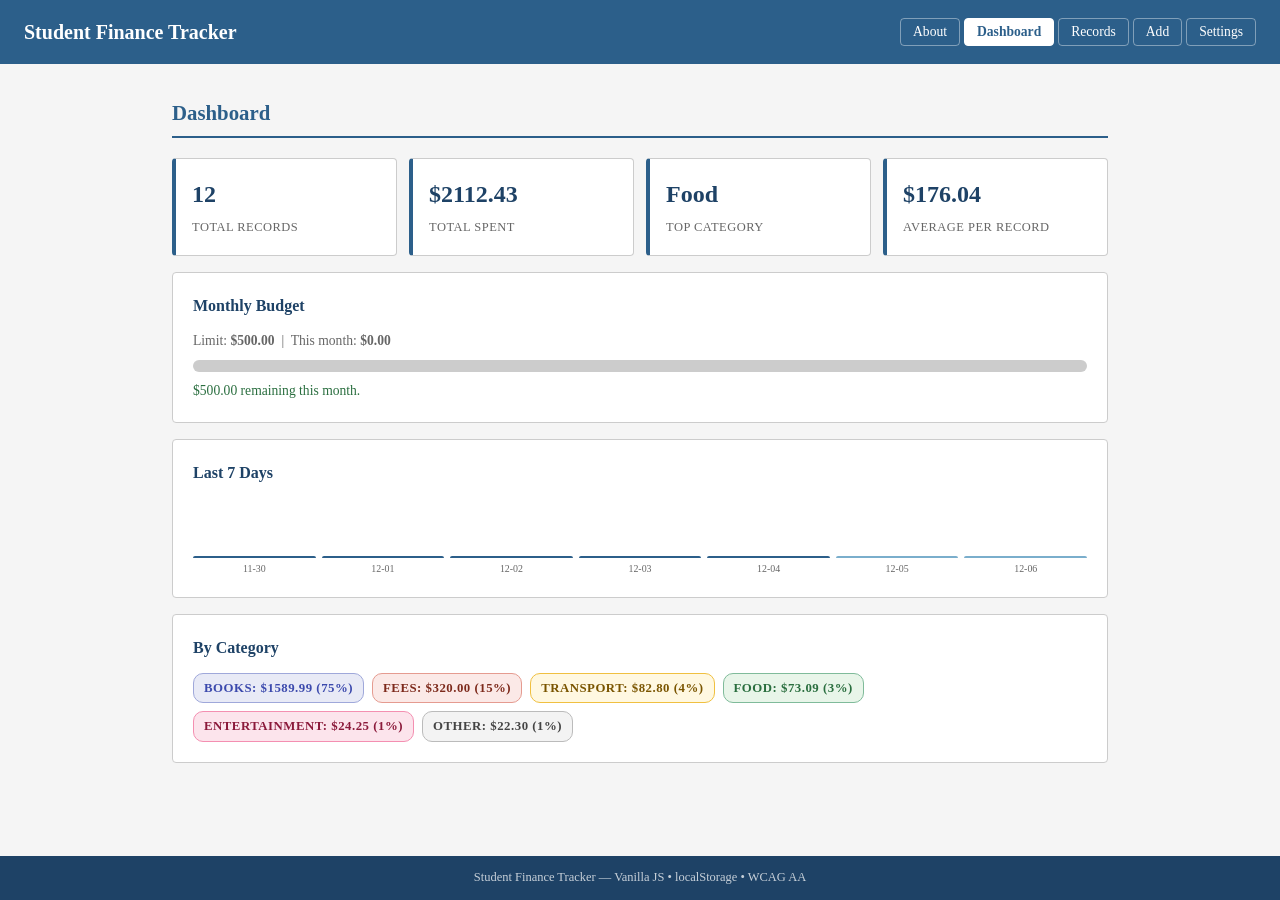
==== index.html @ 308a47a8 "first commit" ====
<!DOCTYPE html>
<html lang="en">
<head>
  <meta charset="UTF-8" />
  <meta name="viewport" content="width=device-width, initial-scale=1.0" />
  <title>Student Finance Tracker</title>
  <link rel="stylesheet" href="styles/main.css" />
</head>
<body>

  <a class="skip-link" href="#main">Skip to main content</a>
  <div id="live-polite"    aria-live="polite"    aria-atomic="true" role="status"></div>
  <div id="live-assertive" aria-live="assertive" aria-atomic="true" role="alert"></div>

  <header role="banner">
    <h1>Student Finance Tracker</h1>
    <nav role="navigation" aria-label="Main navigation">
      <button data-page="about"     aria-current="false">About</button>
      <button data-page="dashboard" aria-current="page" class="active">Dashboard</button>
      <button data-page="records"   aria-current="false">Records</button>
      <button data-page="add"       aria-current="false">Add</button>
      <button data-page="settings"  aria-current="false">Settings</button>
    </nav>
  </header>

  <main id="main" tabindex="-1" role="main">

    <section id="page-about" aria-labelledby="about-h">
      <h2 id="about-h">About</h2>
      <div class="about-block">
        <h3>Purpose</h3>
        <p>Track student spending, set a monthly budget cap, search with regex, and view a 7-day chart. Data is saved in your browser via localStorage.</p>
      </div>
      <div class="about-block">
        <h3>Features</h3>
        <ul>
          <li>Add, edit, and delete transactions</li>
          <li>Sort by description, amount, category, or date</li>
          <li>Live regex search with match highlighting</li>
          <li>Monthly budget bar with ARIA live alerts</li>
          <li>7-day spending chart</li>
          <li>JSON import and export with validation</li>
          <li>Multi-currency: USD, EUR, GBP</li>
          <li>Custom categories in Settings</li>
        </ul>
      </div>
      <div class="about-block">
        <h3>Regex Catalog</h3>
        <table class="regex-table" aria-label="Validation patterns">
          <thead><tr><th>Rule</th><th>Pattern</th><th>Catches</th></tr></thead>
          <tbody>
            <tr><td>Description</td><td><code>/^\S(?:.*\S)?$|^\S$/</code></td><td>Leading or trailing spaces</td></tr>
            <tr><td>Amount</td><td><code>/^(0|[1-9]\d*)(\.\d{1,2})?$/</code></td><td>Invalid numbers, too many decimals</td></tr>
            <tr><td>Date</td><td><code>/^\d{4}-(0[1-9]|1[0-2])-(0[1-9]|[12]\d|3[01])$/</code></td><td>Wrong date format</td></tr>
            <tr><td>Category name</td><td><code>/^[A-Za-z]+(?:[ -][A-Za-z]+)*$/</code></td><td>Numbers, symbols, double spaces</td></tr>
            <tr><td>Duplicate words (back-reference)</td><td><code>/\b(\w+)\s+\1\b/i</code></td><td>"the the", "my my"</td></tr>
          </tbody>
        </table>
      </div>
      <div class="about-block">
        <h3>Keyboard Map</h3>
        <ul>
          <li><strong>Tab</strong> - move between all interactive elements</li>
          <li><strong>Enter / Space</strong> - activate buttons and nav</li>
          <li><strong>Escape</strong> - close any open dialog</li>
          <li><strong>Skip link</strong> - first Tab press jumps to main content</li>
        </ul>
      </div>
      <div class="about-block">
        <h3>Contact</h3>
        <p>GitHub: <a href="https://github.com/EmnaBarezi" target="_blank" rel="noopener">EmnaBarezi</a><br />
        Email: <a href="mailto:e.barezi@alustudent.com">e.barezi@alustudent.com</a></p>
      </div>
    </section>

    <section id="page-dashboard" class="active" aria-labelledby="dash-h">
      <h2 id="dash-h">Dashboard</h2>
      <div class="stat-grid" role="region" aria-label="Summary statistics">
        <div class="stat-box"><span class="stat-value" id="stat-count">0</span><span class="stat-label">Total records</span></div>
        <div class="stat-box"><span class="stat-value" id="stat-total">$0.00</span><span class="stat-label">Total spent</span></div>
        <div class="stat-box"><span class="stat-value" id="stat-top">--</span><span class="stat-label">Top category</span></div>
        <div class="stat-box"><span class="stat-value" id="stat-avg">$0.00</span><span class="stat-label">Average per record</span></div>
      </div>
      <div class="card">
        <h3>Monthly Budget</h3>
        <p class="budget-meta">Limit: <strong id="cap-display">$500.00</strong> &nbsp;|&nbsp; This month: <strong id="cap-spent">$0.00</strong></p>
        <div class="budget-bar-track" role="progressbar" aria-label="Monthly budget usage"
             aria-valuemin="0" aria-valuemax="100" id="cap-bar" aria-valuenow="0">
          <div class="budget-bar-fill" id="cap-fill" style="width:0%"></div>
        </div>
        <p id="cap-status"></p>
      </div>
      <div class="card">
        <h3>Last 7 Days</h3>
        <div class="chart" id="week-chart" role="img" aria-label="Bar chart of spending last 7 days"></div>
      </div>
      <div class="card">
        <h3>By Category</h3>
        <div id="cat-breakdown"></div>
      </div>
    </section>

    <section id="page-records" aria-labelledby="rec-h">
      <h2 id="rec-h">Records</h2>
      <div class="controls">
        <div class="search-wrap">
          <label for="search-input">Regex Search</label>
          <input type="text" id="search-input" placeholder="e.g. coffee|tea"
            aria-label="Search by regex" aria-describedby="search-error" autocomplete="off" />
          <span id="search-error" class="search-error" role="alert" aria-live="assertive"></span>
        </div>
        <div class="case-wrap">
          <input type="checkbox" id="case-check" />
          <label for="case-check">Case-sensitive</label>
        </div>
        <div class="filter-wrap">
          <label for="filter-cat">Category</label>
          <select id="filter-cat" aria-label="Filter by category"></select>
        </div>
        <div class="io-wrap">
          <button class="btn btn-secondary btn-sm" id="btn-export">Export JSON</button>
          <button class="btn btn-secondary btn-sm" id="btn-import">Import JSON</button>
          <input type="file" id="import-file" accept=".json" style="display:none" aria-label="Import JSON file" />
        </div>
      </div>
      <div class="table-wrap" role="region" aria-label="Transaction records">
        <table id="records-table" aria-label="Transactions">
          <thead>
            <tr>
              <th data-col="description" tabindex="0" scope="col">Description <span class="sort-ind" aria-hidden="true">--</span></th>
              <th data-col="amount"      tabindex="0" scope="col">Amount <span class="sort-ind" aria-hidden="true">--</span></th>
              <th data-col="category"    tabindex="0" scope="col">Category <span class="sort-ind" aria-hidden="true">--</span></th>
              <th data-col="date"        tabindex="0" scope="col">Date <span class="sort-ind" aria-hidden="true">--</span></th>
              <th scope="col">Actions</th>
            </tr>
          </thead>
          <tbody id="records-body"></tbody>
        </table>
      </div>
      <p id="record-count" aria-live="polite"></p>
    </section>

    <section id="page-add" aria-labelledby="add-h">
      <h2 id="add-h">Add Transaction</h2>
      <div class="card">
        <div id="form-status" class="status-msg" role="status" aria-live="polite"></div>
        <form id="txn-form" novalidate>
          <div class="form-row">
            <div class="field full-width">
              <label for="f-desc">Description</label>
              <input type="text" id="f-desc" name="description" aria-required="true"
                aria-describedby="f-desc-err f-desc-hint" placeholder="e.g. Lunch at cafeteria" maxlength="120" />
              <span id="f-desc-hint" class="field-hint">No leading or trailing spaces. No repeated consecutive words.</span>
              <span id="f-desc-err" class="field-error" role="alert"></span>
            </div>
            <div class="field">
              <label for="f-amount">Amount (USD)</label>
              <input type="text" id="f-amount" name="amount" aria-required="true"
                aria-describedby="f-amount-err" placeholder="12.50" inputmode="decimal" />
              <span id="f-amount-err" class="field-error" role="alert"></span>
            </div>
            <div class="field">
              <label for="f-cat">Category</label>
              <select id="f-cat" name="category" aria-required="true" aria-describedby="f-cat-err"></select>
              <span id="f-cat-err" class="field-error" role="alert"></span>
            </div>
            <div class="field">
              <label for="f-date">Date</label>
              <input type="text" id="f-date" name="date" aria-required="true"
                aria-describedby="f-date-err f-date-hint" placeholder="YYYY-MM-DD" maxlength="10" />
              <span id="f-date-hint" class="field-hint">Format: YYYY-MM-DD</span>
              <span id="f-date-err" class="field-error" role="alert"></span>
            </div>
          </div>
          <div class="form-actions">
            <button type="submit" class="btn btn-primary" id="btn-submit">Save</button>
            <button type="button" class="btn btn-secondary" id="btn-cancel" style="display:none">Cancel</button>
          </div>
          <input type="hidden" id="f-id" />
        </form>
      </div>
    </section>

    <section id="page-settings" aria-labelledby="settings-h">
      <h2 id="settings-h">Settings</h2>
      <div class="settings-grid">
        <div class="card">
          <h3>Monthly Budget Cap</h3>
          <div class="field" style="max-width:220px">
            <label for="s-budget">Cap (USD)</label>
            <input type="number" id="s-budget" min="1" step="1" placeholder="500" />
          </div>
          <button class="btn btn-primary btn-sm" id="btn-save-budget" style="margin-top:.75rem">Save</button>
        </div>
        <div class="card">
          <h3>Currency Rates</h3>
          <p class="settings-note">1 USD equals the value below.</p>
          <div class="rate-row">
            <div class="field"><label for="s-eur">EUR rate</label><input type="number" id="s-eur" step="0.0001" placeholder="0.92" /></div>
            <div class="field"><label for="s-gbp">GBP rate</label><input type="number" id="s-gbp" step="0.0001" placeholder="0.79" /></div>
            <button class="btn btn-primary btn-sm" id="btn-save-rates" style="align-self:flex-end">Save</button>
          </div>
          <p id="rate-preview" class="settings-note" style="margin-top:.6rem"></p>
        </div>
        <div class="card">
          <h3>Categories</h3>
          <p class="settings-note">Letters, spaces, and hyphens only.</p>
          <div class="cat-input-row">
            <input type="text" id="new-cat-input" placeholder="e.g. Groceries"
              aria-label="New category name" aria-describedby="new-cat-err" />
            <button class="btn btn-primary btn-sm" id="btn-add-cat">Add</button>
          </div>
          <span id="new-cat-err" class="field-error" style="margin-top:4px"></span>
          <div id="cat-list" class="cat-list"></div>
        </div>
        <div class="card">
          <h3>Danger Zone</h3>
          <p class="settings-note">Remove all transaction records permanently.</p>
          <button class="btn btn-danger btn-sm" id="btn-clear">Clear all data</button>
        </div>
      </div>
    </section>

  </main>

  <footer role="contentinfo">
    Student Finance Tracker &mdash; Vanilla JS &bull; localStorage &bull; WCAG AA
  </footer>

  <div class="modal-overlay" id="delete-modal" role="dialog" aria-modal="true" aria-labelledby="del-modal-title">
    <div class="modal">
      <h3 id="del-modal-title">Delete transaction?</h3>
      <p>This action cannot be undone.</p>
      <div class="modal-actions">
        <button class="btn btn-secondary" id="modal-cancel">Cancel</button>
        <button class="btn btn-danger"    id="modal-confirm">Delete</button>
      </div>
    </div>
  </div>

  <div class="modal-overlay" id="clear-modal" role="dialog" aria-modal="true" aria-labelledby="clr-modal-title">
    <div class="modal">
      <h3 id="clr-modal-title">Clear all data?</h3>
      <p>This permanently deletes every transaction and cannot be undone.</p>
      <div class="modal-actions">
        <button class="btn btn-secondary" id="clear-cancel">Cancel</button>
        <button class="btn btn-danger"    id="clear-confirm">Clear</button>
      </div>
    </div>
  </div>

  <script src="scripts/storage.js"></script>
  <script src="scripts/validators.js"></script>
  <script src="scripts/state.js"></script>
  <script src="scripts/helpers.js"></script>
  <script src="scripts/dashboard.js"></script>
  <script src="scripts/records.js"></script>
  <script src="scripts/form.js"></script>
  <script src="scripts/settings.js"></script>
  <script src="scripts/io.js"></script>
  <script src="scripts/nav.js"></script>
  <script src="scripts/main.js"></script>

</body>
</html>
---- styles/main.css ----
/* ── Reset ── */
*, *::before, *::after { box-sizing: border-box; margin: 0; padding: 0; }

/* ── Variables ── */
:root {
  --bg:           #f5f5f5;
  --white:        #ffffff;
  --border:       #cccccc;
  --text:         #222222;
  --muted:        #666666;
  --primary:      #2c5f8a;
  --primary-dark: #1e4266;
  --danger:       #b33a3a;
  --success:      #2a6e3f;
  --mark-bg:      #fff3a3;
  --radius:       4px;
}

/* ── Skip link ── */
.skip-link {
  position: absolute;
  left: -9999px;
  top: 4px;
  background: var(--primary);
  color: #fff;
  padding: 6px 12px;
  border-radius: var(--radius);
  font-size: 0.9rem;
  z-index: 999;
}
.skip-link:focus { left: 4px; }

/* ── ARIA live regions ── */
#live-polite, #live-assertive {
  position: absolute;
  left: -9999px;
  width: 1px;
  height: 1px;
  overflow: hidden;
}

/* ── Body ── */
body {
  font-family: Georgia, serif;
  background: var(--bg);
  color: var(--text);
  min-height: 100vh;
  display: flex;
  flex-direction: column;
  font-size: 16px;
  line-height: 1.6;
}

/* ── Header ── */
header {
  background: var(--primary);
  color: #fff;
  padding: 1rem 1.5rem;
  display: flex;
  align-items: center;
  justify-content: space-between;
  flex-wrap: wrap;
  gap: 0.75rem;
}
header h1 { font-size: 1.25rem; font-weight: bold; }

/* ── Nav ── */
nav { display: flex; gap: 4px; flex-wrap: wrap; }
nav button {
  background: transparent;
  border: 1px solid rgba(255, 255, 255, 0.4);
  color: #fff;
  padding: 5px 12px;
  border-radius: var(--radius);
  cursor: pointer;
  font-size: 0.85rem;
  font-family: Georgia, serif;
  transition: background 0.15s;
}
nav button:hover                { background: rgba(255, 255, 255, 0.15); }
nav button.active               { background: #fff; color: var(--primary); font-weight: bold; border-color: #fff; }
nav button:focus-visible        { outline: 3px solid #fff; outline-offset: 2px; }

/* ── Main ── */
main {
  flex: 1;
  padding: 1.5rem 1rem;
  width: 100%;
  max-width: 1000px;
  margin: 0 auto;
}
main:focus { outline: none; }

/* ── Sections ── */
section { display: none; }
section.active { display: block; animation: fade-in 0.2s ease; }

@keyframes fade-in {
  from { opacity: 0; transform: translateY(4px); }
  to   { opacity: 1; transform: translateY(0); }
}

section > h2 {
  font-size: 1.3rem;
  margin-bottom: 1.25rem;
  border-bottom: 2px solid var(--primary);
  padding-bottom: 0.4rem;
  color: var(--primary);
}

/* ── Card ── */
.card {
  background: var(--white);
  border: 1px solid var(--border);
  border-radius: var(--radius);
  padding: 1.25rem;
  margin-bottom: 1rem;
}
.card h3 { font-size: 1rem; margin-bottom: 0.75rem; color: var(--primary-dark); }

/* ── Stat grid ── */
.stat-grid {
  display: grid;
  grid-template-columns: repeat(2, 1fr);
  gap: 0.75rem;
  margin-bottom: 1rem;
}
.stat-box {
  background: var(--white);
  border: 1px solid var(--border);
  border-left: 4px solid var(--primary);
  border-radius: var(--radius);
  padding: 1rem;
}
.stat-value { font-size: 1.5rem; font-weight: bold; color: var(--primary-dark); display: block; }
.stat-label { font-size: 0.78rem; color: var(--muted); text-transform: uppercase; letter-spacing: 0.04em; }

/* ── Budget bar ── */
.budget-meta  { font-size: 0.85rem; color: var(--muted); margin-bottom: 0.4rem; }
.budget-bar-track {
  background: var(--border);
  height: 12px;
  border-radius: 6px;
  overflow: hidden;
  margin: 0.5rem 0;
}
.budget-bar-fill {
  height: 100%;
  border-radius: 6px;
  background: var(--success);
  transition: width 0.4s ease;
}
.budget-bar-fill.warn { background: #b07c10; }
.budget-bar-fill.over { background: var(--danger); }
#cap-status { font-size: 0.85rem; margin-top: 0.4rem; }

/* ── 7-day chart ── */
.chart { display: flex; align-items: flex-end; gap: 6px; height: 80px; margin-top: 0.5rem; }
.chart-col { flex: 1; display: flex; flex-direction: column; align-items: center; }
.chart-bar {
  width: 100%;
  background: var(--primary);
  border-radius: 2px 2px 0 0;
  min-height: 2px;
  transition: height 0.3s ease;
}
.chart-bar.alt { background: #7aaecc; }
.chart-day { font-size: 0.62rem; color: var(--muted); margin-top: 3px; text-align: center; }

/* ── Category breakdown ── */
#cat-breakdown { display: flex; flex-wrap: wrap; gap: 0.5rem; }

/* ── Form ── */
.form-row {
  display: grid;
  grid-template-columns: 1fr;
  gap: 0.85rem;
  margin-bottom: 1rem;
}
.field { display: flex; flex-direction: column; gap: 0.25rem; }
.full-width { grid-column: 1 / -1; }

.field label { font-size: 0.82rem; font-weight: bold; color: var(--text); }

.field input,
.field select {
  border: 1px solid var(--border);
  border-radius: var(--radius);
  padding: 0.5rem 0.65rem;
  font-size: 0.95rem;
  font-family: Georgia, serif;
  background: #fff;
  color: var(--text);
  width: 100%;
  transition: border-color 0.15s, box-shadow 0.15s;
}
.field input:focus,
.field select:focus {
  outline: none;
  border-color: var(--primary);
  box-shadow: 0 0 0 3px rgba(44, 95, 138, 0.2);
}
.field input[aria-invalid="true"],
.field select[aria-invalid="true"] { border-color: var(--danger); }

.field-error { font-size: 0.78rem; color: var(--danger); display: none; }
.field-error.visible { display: block; }
.field-hint  { font-size: 0.75rem; color: var(--muted); }

.form-actions { display: flex; gap: 0.5rem; flex-wrap: wrap; }

/* ── Status message ── */
.status-msg {
  font-size: 0.85rem;
  padding: 0.5rem 0.75rem;
  border-radius: var(--radius);
  margin-bottom: 0.75rem;
  display: none;
}
.status-msg.visible        { display: block; }
.status-msg.visible.success { background: #e6f4eb; border: 1px solid #7fbb9a; color: var(--success); }
.status-msg.visible.error   { background: #fae6e6; border: 1px solid #d98080; color: var(--danger); }

/* ── Buttons ── */
.btn {
  border: none;
  border-radius: var(--radius);
  padding: 0.5rem 1.1rem;
  font-size: 0.9rem;
  font-family: Georgia, serif;
  cursor: pointer;
  transition: opacity 0.15s;
}
.btn:focus-visible { outline: 3px solid var(--primary); outline-offset: 2px; }
.btn:hover         { opacity: 0.88; }
.btn-primary   { background: var(--primary); color: #fff; }
.btn-secondary { background: #e0e0e0; color: var(--text); }
.btn-danger    { background: var(--danger); color: #fff; }
.btn-sm        { padding: 0.3rem 0.7rem; font-size: 0.8rem; }

/* ── Controls bar ── */
.controls {
  display: flex;
  flex-wrap: wrap;
  gap: 0.6rem;
  align-items: flex-start;
  margin-bottom: 0.75rem;
}

.search-wrap { display: flex; flex-direction: column; flex: 1; min-width: 180px; }
.search-wrap label { font-size: 0.78rem; font-weight: bold; margin-bottom: 2px; }
.search-wrap input {
  border: 1px solid var(--border);
  border-radius: var(--radius);
  padding: 0.45rem 0.65rem;
  font-family: Georgia, serif;
  font-size: 0.9rem;
  background: #fff;
  color: var(--text);
  transition: border-color 0.15s, box-shadow 0.15s;
}
.search-wrap input:focus {
  outline: none;
  border-color: var(--primary);
  box-shadow: 0 0 0 3px rgba(44, 95, 138, 0.2);
}
.search-error { font-size: 0.75rem; color: var(--danger); margin-top: 2px; }

.case-wrap {
  display: flex;
  align-items: center;
  gap: 0.35rem;
  padding-top: 1.4rem;
  font-size: 0.82rem;
  color: var(--muted);
}

.filter-wrap { display: flex; flex-direction: column; }
.filter-wrap label { font-size: 0.78rem; font-weight: bold; margin-bottom: 2px; }
.filter-wrap select {
  border: 1px solid var(--border);
  border-radius: var(--radius);
  padding: 0.45rem 0.65rem;
  font-family: Georgia, serif;
  font-size: 0.9rem;
  background: #fff;
  color: var(--text);
}
.filter-wrap select:focus {
  outline: none;
  border-color: var(--primary);
  box-shadow: 0 0 0 3px rgba(44, 95, 138, 0.2);
}

.io-wrap { display: flex; gap: 0.4rem; align-items: flex-end; padding-bottom: 2px; }

/* ── Table ── */
.table-wrap {
  overflow-x: auto;
  border: 1px solid var(--border);
  border-radius: var(--radius);
}
table { width: 100%; border-collapse: collapse; font-size: 0.88rem; background: #fff; }
thead { background: var(--primary); color: #fff; }

th {
  padding: 0.6rem 0.85rem;
  text-align: left;
  font-size: 0.78rem;
  text-transform: uppercase;
  letter-spacing: 0.05em;
  cursor: pointer;
  white-space: nowrap;
  user-select: none;
}
th:focus-visible { outline: 3px solid #fff; outline-offset: -3px; }
th .sort-ind  { margin-left: 4px; opacity: 0.5; }
th.sorted .sort-ind { opacity: 1; }

td {
  padding: 0.55rem 0.85rem;
  border-top: 1px solid var(--border);
  vertical-align: middle;
}
tr:nth-child(even) td { background: #f9f9f9; }
tr:hover td           { background: #eef3f8; }
.empty-row td { text-align: center; color: var(--muted); padding: 1.5rem; }

/* ── Badges ── */
.badge {
  display: inline-block;
  padding: 1px 7px;
  border-radius: 10px;
  font-size: 0.72rem;
  font-weight: bold;
  text-transform: uppercase;
  letter-spacing: 0.04em;
  border: 1px solid transparent;
}
.badge-food          { background: #e8f5e9; color: #2a6e3f; border-color: #7fbb9a; }
.badge-books         { background: #e8eaf6; color: #3c4aad; border-color: #9fa8da; }
.badge-transport     { background: #fff8e1; color: #7a5500; border-color: #f0c040; }
.badge-entertainment { background: #fce4ec; color: #8b1a3b; border-color: #f48fb1; }
.badge-fees          { background: #fbe9e7; color: #7d2a1c; border-color: #e59b90; }
.badge-other         { background: #f3f3f3; color: #444;    border-color: #bbb; }

/* ── Inline edit inputs ── */
.edit-input {
  border: 1px solid var(--primary);
  border-radius: var(--radius);
  padding: 3px 6px;
  font-size: 0.85rem;
  font-family: Georgia, serif;
  width: 100%;
  min-width: 70px;
  background: #fff;
  color: var(--text);
}
.edit-input:focus { outline: none; box-shadow: 0 0 0 2px rgba(44, 95, 138, 0.3); }

/* ── Search highlight ── */
mark { background: var(--mark-bg); color: inherit; padding: 0 1px; border-radius: 2px; }

/* ── Record count ── */
#record-count { font-size: 0.8rem; color: var(--muted); margin-top: 0.4rem; }

/* ── Modal ── */
.modal-overlay {
  display: none;
  position: fixed;
  inset: 0;
  background: rgba(0, 0, 0, 0.5);
  z-index: 200;
  align-items: center;
  justify-content: center;
  padding: 1rem;
}
.modal-overlay.open { display: flex; }
.modal {
  background: #fff;
  border: 1px solid var(--border);
  border-radius: var(--radius);
  padding: 1.5rem;
  max-width: 380px;
  width: 100%;
}
.modal h3          { margin-bottom: 0.5rem; }
.modal p           { color: var(--muted); font-size: 0.9rem; margin-bottom: 1rem; }
.modal-actions     { display: flex; gap: 0.5rem; justify-content: flex-end; }

/* ── Settings ── */
.settings-grid  { display: grid; gap: 1rem; }
.settings-note  { font-size: 0.82rem; color: var(--muted); margin-bottom: 0.6rem; }
.rate-row       { display: flex; gap: 0.5rem; align-items: flex-end; flex-wrap: wrap; }
.rate-row .field { flex: 1; min-width: 100px; }

.cat-input-row {
  display: flex;
  gap: 0.5rem;
  flex-wrap: wrap;
}
.cat-input-row input {
  flex: 1;
  min-width: 140px;
  border: 1px solid var(--border);
  border-radius: var(--radius);
  padding: 0.45rem 0.65rem;
  font-family: Georgia, serif;
  font-size: 0.9rem;
  background: #fff;
  color: var(--text);
}
.cat-input-row input:focus {
  outline: none;
  border-color: var(--primary);
  box-shadow: 0 0 0 3px rgba(44, 95, 138, 0.2);
}

.cat-list { display: flex; flex-wrap: wrap; gap: 0.4rem; margin-top: 0.6rem; }
.cat-pill {
  display: inline-flex;
  align-items: center;
  gap: 4px;
  background: #e8eef5;
  border: 1px solid var(--border);
  border-radius: 12px;
  padding: 2px 8px;
  font-size: 0.8rem;
}
.cat-pill button {
  background: none;
  border: none;
  cursor: pointer;
  color: var(--muted);
  font-size: 0.85rem;
  line-height: 1;
  padding: 0 2px;
  font-family: Georgia, serif;
}
.cat-pill button:hover        { color: var(--danger); }
.cat-pill button:focus-visible { outline: 2px solid var(--primary); border-radius: 2px; }

/* ── About ── */
.about-block {
  background: var(--white);
  border: 1px solid var(--border);
  border-radius: var(--radius);
  padding: 1.25rem;
  margin-bottom: 1rem;
}
.about-block h3 { font-size: 1rem; margin-bottom: 0.5rem; color: var(--primary-dark); }
.about-block p,
.about-block li { font-size: 0.9rem; color: var(--muted); line-height: 1.7; }
.about-block ul { margin-left: 1.2rem; }
.about-block a  { color: var(--primary); }
.about-block a:focus-visible { outline: 3px solid var(--primary); border-radius: 2px; }

.regex-table { width: 100%; font-size: 0.82rem; border-collapse: collapse; margin-top: 0.5rem; }
.regex-table th { text-align: left; padding: 0.4rem 0.6rem; background: #eef3f8; border: 1px solid var(--border); }
.regex-table td { padding: 0.4rem 0.6rem; border: 1px solid var(--border); vertical-align: top; }
.regex-table code { font-size: 0.78rem; background: #f3f3f3; padding: 1px 4px; border-radius: 3px; font-family: monospace; }

/* ── Footer ── */
footer {
  background: var(--primary-dark);
  color: rgba(255, 255, 255, 0.75);
  text-align: center;
  font-size: 0.78rem;
  padding: 0.75rem 1rem;
}

/* ── Breakpoint: 480px ── */
@media (min-width: 480px) {
  .stat-grid { grid-template-columns: repeat(2, 1fr); }
  .form-row  { grid-template-columns: 1fr 1fr; }
}

/* ── Breakpoint: 768px ── */
@media (min-width: 768px) {
  main       { padding: 2rem 1.5rem; }
  .stat-grid { grid-template-columns: repeat(4, 1fr); }
  .form-row  { grid-template-columns: 1fr 1fr 1fr; }
}

/* ── Breakpoint: 1024px ── */
@media (min-width: 1024px) {
  main      { padding: 2rem; }
  .form-row { grid-template-columns: 1fr 1fr 1fr 1fr; }
}

/* ── Mobile card layout for table (under 600px) ── */
@media (max-width: 599px) {
  .table-wrap { border: none; }
  table, thead, tbody, tr, th, td { display: block; }
  thead { display: none; }
  tr {
    background: #fff;
    border: 1px solid var(--border);
    border-radius: var(--radius);
    margin-bottom: 0.65rem;
    padding: 0.75rem;
  }
  tr:nth-child(even) td, tr:hover td { background: transparent; }
  td { border: none; padding: 0.2rem 0; font-size: 0.88rem; }
  td::before {
    content: attr(data-label) ": ";
    font-weight: bold;
    font-size: 0.72rem;
    text-transform: uppercase;
    color: var(--muted);
    display: block;
  }
  td.actions-cell::before { display: none; }
  td.actions-cell { display: flex; gap: 0.4rem; margin-top: 0.5rem; }
}
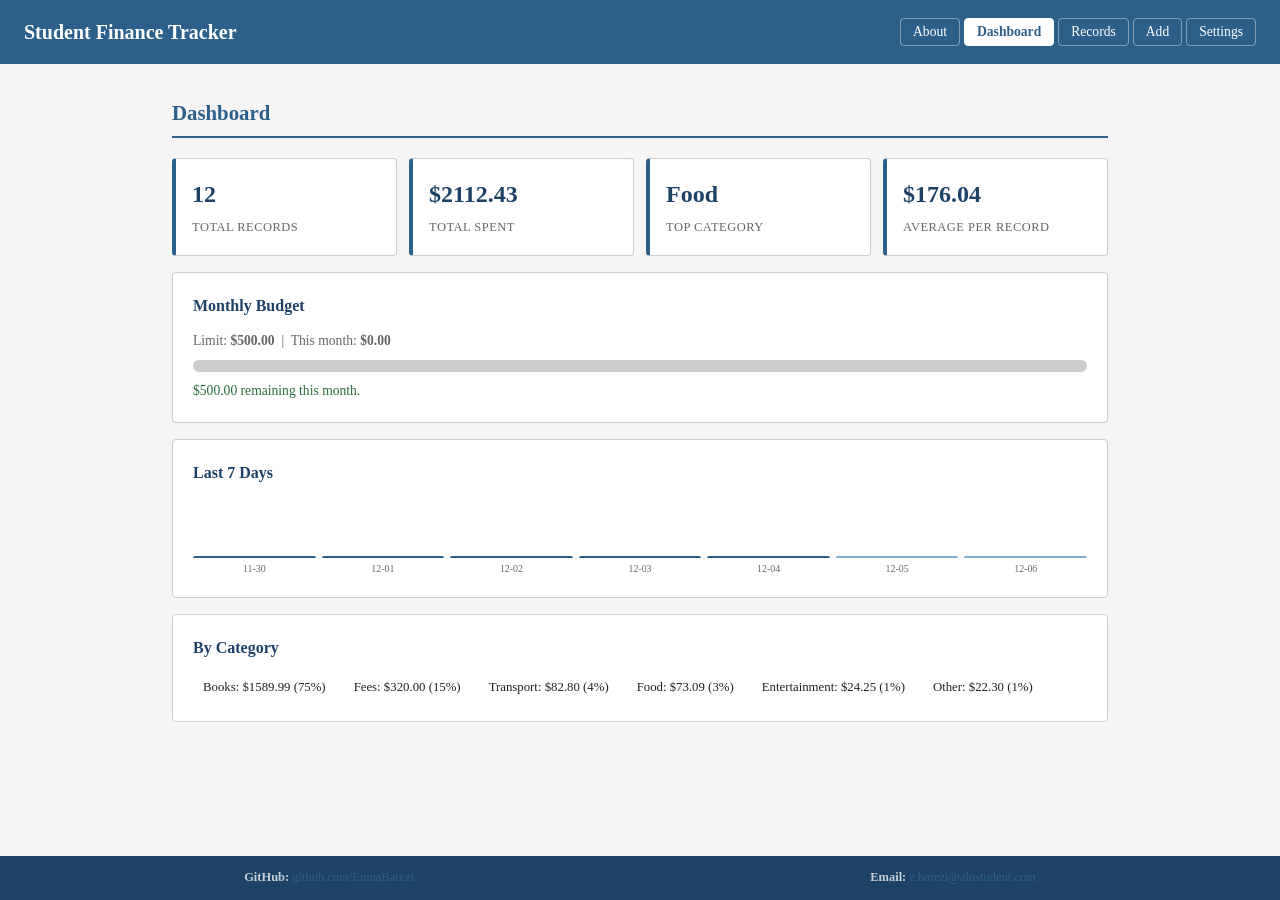
==== commit c33bb5df: "im working" ====
--- a/index.html
+++ b/index.html
@@ -7,13 +7,14 @@
   <link rel="stylesheet" href="styles/main.css" />
 </head>
 <body>
-
+<!-- skip link so keybord users can jump past the nav -->
   <a class="skip-link" href="#main">Skip to main content</a>
   <div id="live-polite"    aria-live="polite"    aria-atomic="true" role="status"></div>
   <div id="live-assertive" aria-live="assertive" aria-atomic="true" role="alert"></div>
-
+<!-- Top bar with the app title and page buttons -->
   <header role="banner">
     <h1>Student Finance Tracker</h1>
+    <!-- nav buttons to switch between pages -->
     <nav role="navigation" aria-label="Main navigation">
       <button data-page="about"     aria-current="false">About</button>
       <button data-page="dashboard" aria-current="page" class="active">Dashboard</button>
@@ -31,48 +32,14 @@
         <h3>Purpose</h3>
         <p>Track student spending, set a monthly budget cap, search with regex, and view a 7-day chart. Data is saved in your browser via localStorage.</p>
       </div>
-      <div class="about-block">
-        <h3>Features</h3>
-        <ul>
-          <li>Add, edit, and delete transactions</li>
-          <li>Sort by description, amount, category, or date</li>
-          <li>Live regex search with match highlighting</li>
-          <li>Monthly budget bar with ARIA live alerts</li>
-          <li>7-day spending chart</li>
-          <li>JSON import and export with validation</li>
-          <li>Multi-currency: USD, EUR, GBP</li>
-          <li>Custom categories in Settings</li>
-        </ul>
-      </div>
-      <div class="about-block">
-        <h3>Regex Catalog</h3>
-        <table class="regex-table" aria-label="Validation patterns">
-          <thead><tr><th>Rule</th><th>Pattern</th><th>Catches</th></tr></thead>
-          <tbody>
-            <tr><td>Description</td><td><code>/^\S(?:.*\S)?$|^\S$/</code></td><td>Leading or trailing spaces</td></tr>
-            <tr><td>Amount</td><td><code>/^(0|[1-9]\d*)(\.\d{1,2})?$/</code></td><td>Invalid numbers, too many decimals</td></tr>
-            <tr><td>Date</td><td><code>/^\d{4}-(0[1-9]|1[0-2])-(0[1-9]|[12]\d|3[01])$/</code></td><td>Wrong date format</td></tr>
-            <tr><td>Category name</td><td><code>/^[A-Za-z]+(?:[ -][A-Za-z]+)*$/</code></td><td>Numbers, symbols, double spaces</td></tr>
-            <tr><td>Duplicate words (back-reference)</td><td><code>/\b(\w+)\s+\1\b/i</code></td><td>"the the", "my my"</td></tr>
-          </tbody>
-        </table>
-      </div>
-      <div class="about-block">
-        <h3>Keyboard Map</h3>
-        <ul>
-          <li><strong>Tab</strong> - move between all interactive elements</li>
-          <li><strong>Enter / Space</strong> - activate buttons and nav</li>
-          <li><strong>Escape</strong> - close any open dialog</li>
-          <li><strong>Skip link</strong> - first Tab press jumps to main content</li>
-        </ul>
-      </div>
+    
       <div class="about-block">
         <h3>Contact</h3>
         <p>GitHub: <a href="https://github.com/EmnaBarezi" target="_blank" rel="noopener">EmnaBarezi</a><br />
         Email: <a href="mailto:e.barezi@alustudent.com">e.barezi@alustudent.com</a></p>
       </div>
     </section>
-
+<!-- Dashbord is the default page users land on -->
     <section id="page-dashboard" class="active" aria-labelledby="dash-h">
       <h2 id="dash-h">Dashboard</h2>
       <div class="stat-grid" role="region" aria-label="Summary statistics">
@@ -81,6 +48,7 @@
         <div class="stat-box"><span class="stat-value" id="stat-top">--</span><span class="stat-label">Top category</span></div>
         <div class="stat-box"><span class="stat-value" id="stat-avg">$0.00</span><span class="stat-label">Average per record</span></div>
       </div>
+      <!-- progress bar showing how much of the monthly budget is used -->
       <div class="card">
         <h3>Monthly Budget</h3>
         <p class="budget-meta">Limit: <strong id="cap-display">$500.00</strong> &nbsp;|&nbsp; This month: <strong id="cap-spent">$0.00</strong></p>
@@ -90,6 +58,7 @@
         </div>
         <p id="cap-status"></p>
       </div>
+      <!-- bar past for the past 7 days, rendered by dashbord.js -->
       <div class="card">
         <h3>Last 7 Days</h3>
         <div class="chart" id="week-chart" role="img" aria-label="Bar chart of spending last 7 days"></div>
@@ -134,6 +103,7 @@
               <th scope="col">Actions</th>
             </tr>
           </thead>
+          <!-- rows are injected here by records.js -->
           <tbody id="records-body"></tbody>
         </table>
       </div>
@@ -180,10 +150,11 @@
         </form>
       </div>
     </section>
-
+<!-- I am adding a section with page section id -->
     <section id="page-settings" aria-labelledby="settings-h">
       <h2 id="settings-h">Settings</h2>
       <div class="settings-grid">
+        <!-- I am setting the monthly spending limit -->
         <div class="card">
           <h3>Monthly Budget Cap</h3>
           <div class="field" style="max-width:220px">
@@ -213,6 +184,7 @@
           <span id="new-cat-err" class="field-error" style="margin-top:4px"></span>
           <div id="cat-list" class="cat-list"></div>
         </div>
+        wipes everything, hence the confirm modal
         <div class="card">
           <h3>Danger Zone</h3>
           <p class="settings-note">Remove all transaction records permanently.</p>
@@ -224,8 +196,15 @@
   </main>
 
   <footer role="contentinfo">
-    Student Finance Tracker &mdash; Vanilla JS &bull; localStorage &bull; WCAG AA
-  </footer>
+  <p>
+    <strong>GitHub:</strong> 
+    <a href="https://github.com/EmnaBarezi" target="_blank" rel="noopener noreferrer">github.com/EmnaBarezi</a>
+  </p>
+  <p>
+    <strong>Email:</strong> 
+    <a href="mailto:e.barezi@alustudent.com">e.barezi@alustudent.com</a>
+  </p>
+</footer>
 
   <div class="modal-overlay" id="delete-modal" role="dialog" aria-modal="true" aria-labelledby="del-modal-title">
     <div class="modal">
@@ -238,6 +217,7 @@
     </div>
   </div>
 
+  <!-- popup for confirming the clear all action -->
   <div class="modal-overlay" id="clear-modal" role="dialog" aria-modal="true" aria-labelledby="clr-modal-title">
     <div class="modal">
       <h3 id="clr-modal-title">Clear all data?</h3>
@@ -248,7 +228,7 @@
       </div>
     </div>
   </div>
-
+<!-- these are scripts loaded in order so each one has what it needs -->
   <script src="scripts/storage.js"></script>
   <script src="scripts/validators.js"></script>
   <script src="scripts/state.js"></script>
--- a/styles/main.css
+++ b/styles/main.css
@@ -327,22 +327,6 @@
 .empty-row td { text-align: center; color: var(--muted); padding: 1.5rem; }
 
 /* ── Badges ── */
-.badge {
-  display: inline-block;
-  padding: 1px 7px;
-  border-radius: 10px;
-  font-size: 0.72rem;
-  font-weight: bold;
-  text-transform: uppercase;
-  letter-spacing: 0.04em;
-  border: 1px solid transparent;
-}
-.badge-food          { background: #e8f5e9; color: #2a6e3f; border-color: #7fbb9a; }
-.badge-books         { background: #e8eaf6; color: #3c4aad; border-color: #9fa8da; }
-.badge-transport     { background: #fff8e1; color: #7a5500; border-color: #f0c040; }
-.badge-entertainment { background: #fce4ec; color: #8b1a3b; border-color: #f48fb1; }
-.badge-fees          { background: #fbe9e7; color: #7d2a1c; border-color: #e59b90; }
-.badge-other         { background: #f3f3f3; color: #444;    border-color: #bbb; }
 
 /* ── Inline edit inputs ── */
 .edit-input {
@@ -512,4 +496,22 @@
   }
   td.actions-cell::before { display: none; }
   td.actions-cell { display: flex; gap: 0.4rem; margin-top: 0.5rem; }
+}
+
+footer {
+  background: var(--primary-dark);
+  color: rgba(255, 255, 255, 0.75);
+  display: flex;
+  justify-content: space-around;
+  font-size: 0.78rem;
+  padding: 0.75rem 1rem;
+}
+
+footer a {
+  color: #2c5f8a;  /* Same blue as primary links */
+  text-decoration: none;
+}
+
+footer a:hover {
+  text-decoration: underline;
 }
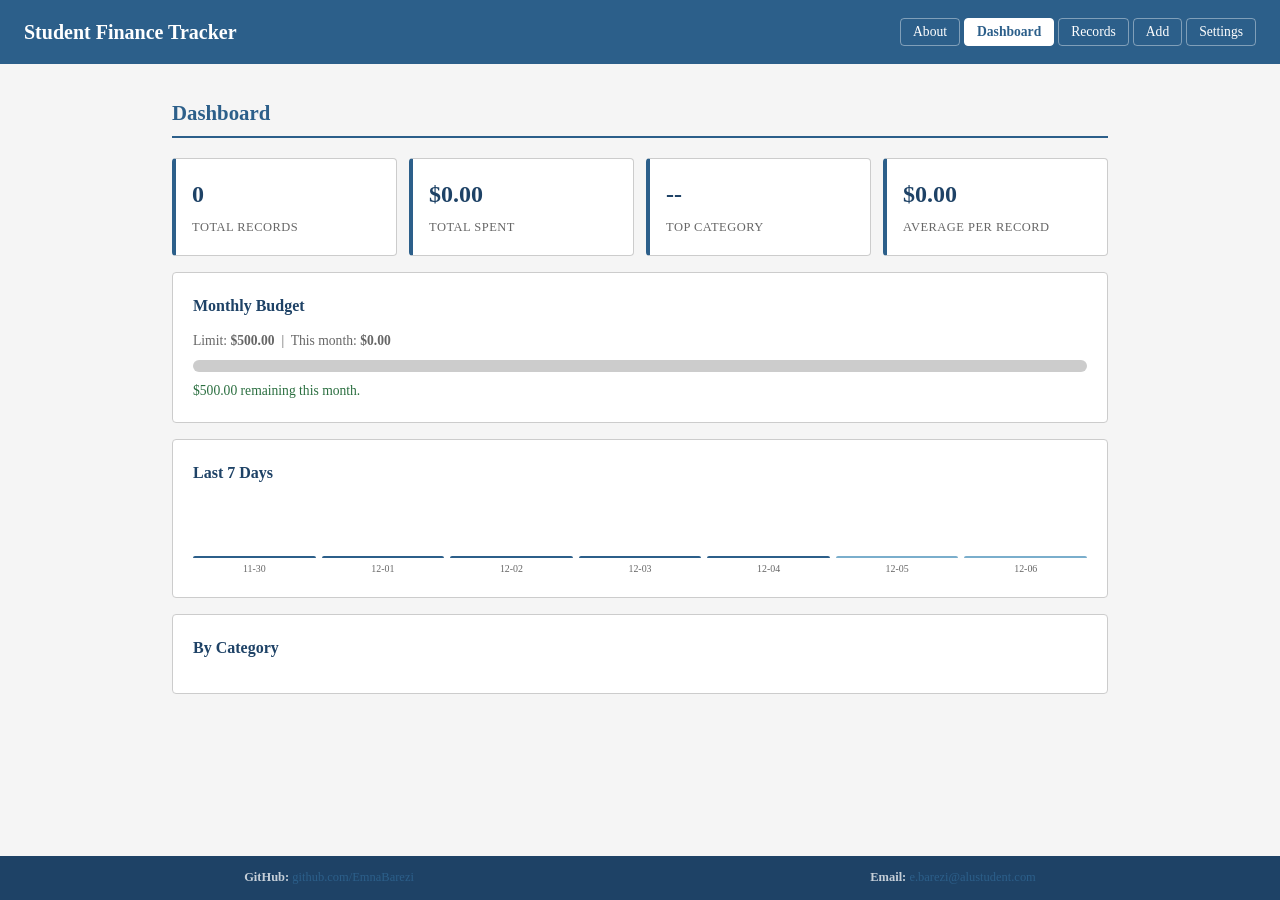
==== commit 2245adeb: "demo vid" ====
--- a/index.html
+++ b/index.html
@@ -36,7 +36,9 @@
       <div class="about-block">
         <h3>Contact</h3>
         <p>GitHub: <a href="https://github.com/EmnaBarezi" target="_blank" rel="noopener">EmnaBarezi</a><br />
-        Email: <a href="mailto:e.barezi@alustudent.com">e.barezi@alustudent.com</a></p>
+        Email: <a href="mailto:e.barezi@alustudent.com">e.barezi@alustudent.com</a>
+        Demo Video: <a href="https://studio.youtube.com/video/OQ4_4RamUVg/edit">Watch on Youtube</a>
+    </p>
       </div>
     </section>
 <!-- Dashbord is the default page users land on -->
